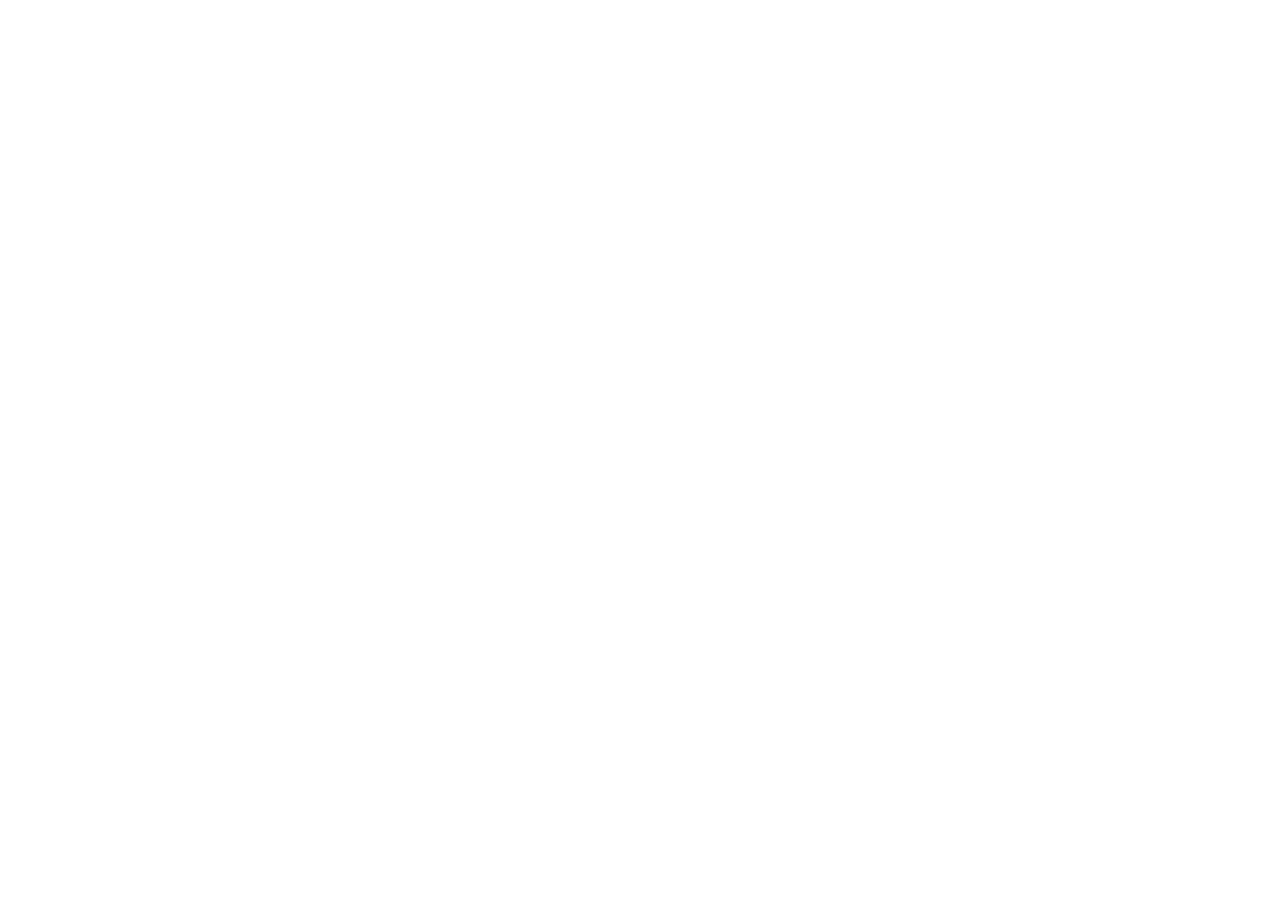
==== index.html @ 815bb505 "create html, css and js files" ====
<!DOCTYPE html>
<html lang="en">
<head>
    <meta charset="UTF-8">
    <meta name="viewport" content="width=device-width, initial-scale=1.0">
    <title>Document</title>
</head>
<body>
    
</body>
</html>
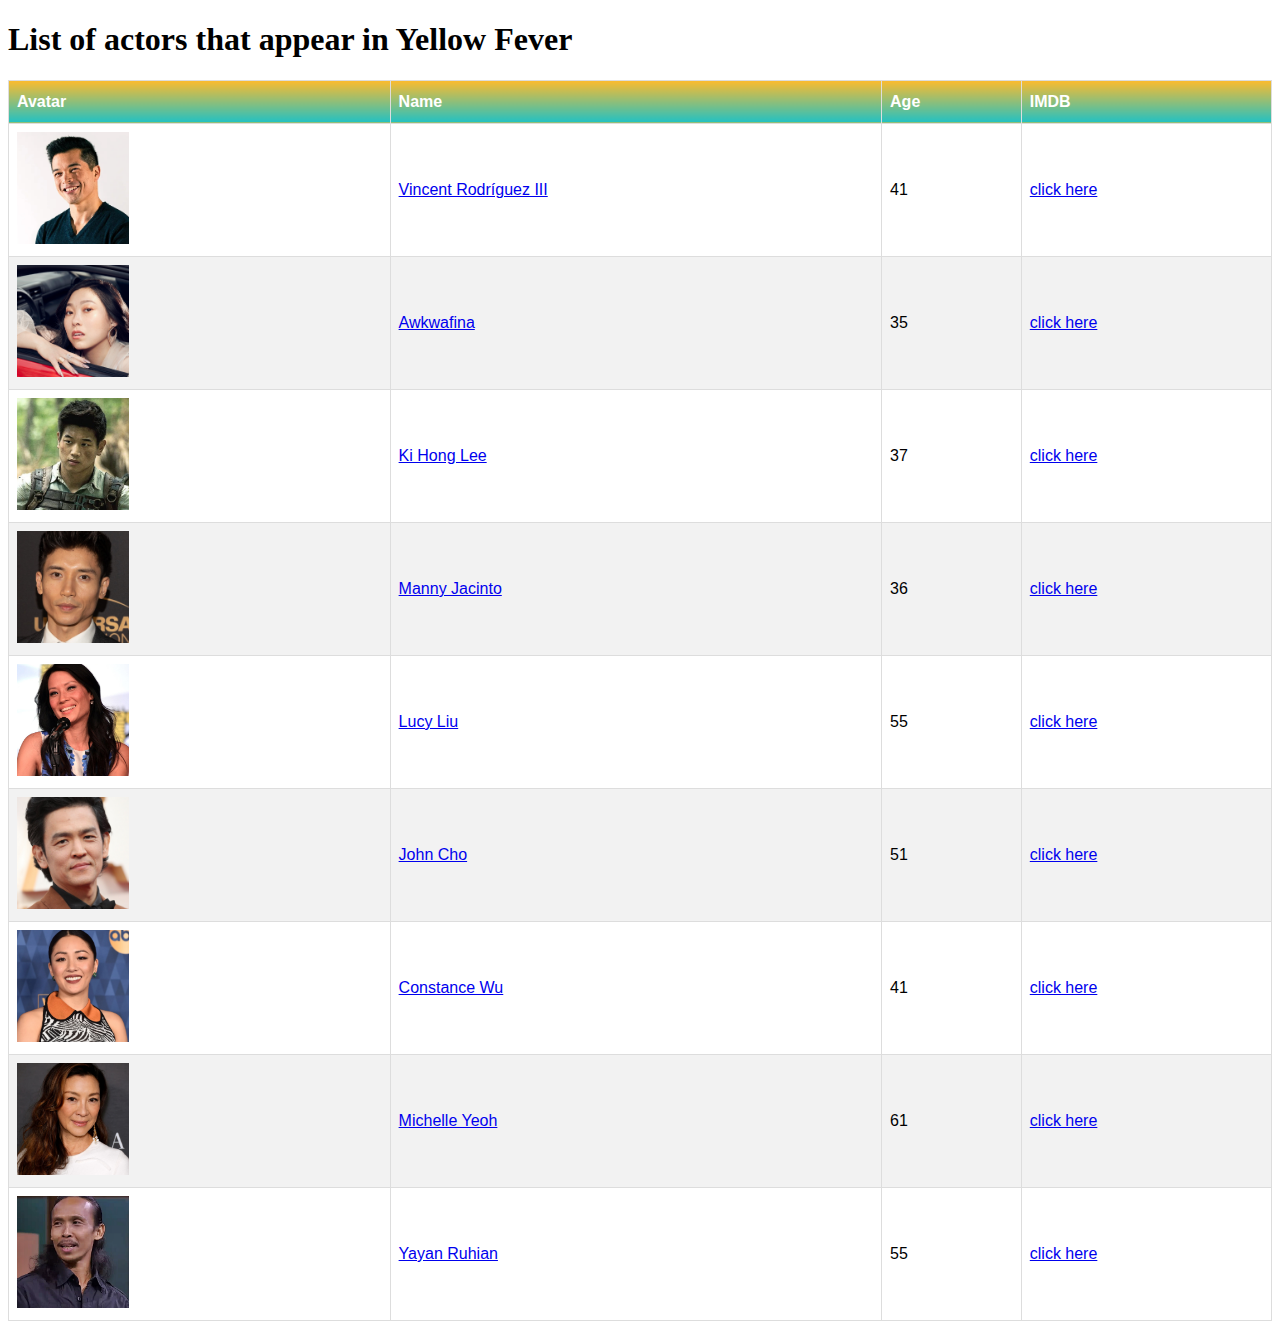
==== commit e0bb17a7: "finish actors table" ====
--- a/index.html
+++ b/index.html
@@ -1,11 +1,22 @@
 <!DOCTYPE html>
-<html lang="en">
-<head>
-    <meta charset="UTF-8">
-    <meta name="viewport" content="width=device-width, initial-scale=1.0">
-    <title>Document</title>
-</head>
-<body>
-    
-</body>
-</html>+<html>
+  <head>
+    <link rel="stylesheet" href="/src/css/index.css" />
+  </head>
+  <body>
+    <h1>List of actors that appear in Yellow Fever</h1>
+    <table id="actors">
+      <thead>
+        <tr>
+          <th>Avatar</th>
+          <th>Name</th>
+          <th>Age</th>
+          <th>IMDB</th>
+        </tr>
+      </thead>
+      <tbody id="actorsInfo"></tbody>
+    </table>
+    <script src="/src/js/actors-data.js"></script>
+    <script src="/src/js/index.js"></script>
+  </body>
+</html>
--- a/src/css/index.css
+++ b/src/css/index.css
@@ -0,0 +1,39 @@
+* {
+  box-sizing: border-box;
+}
+#actors {
+  font-family: Arial, Helvetica, sans-serif;
+  border-collapse: collapse;
+  width: 100%;
+}
+
+#actors img {
+    width: 7em;
+    height: 7em;
+    object-fit: cover;
+}
+#actors td,
+#actors th {
+  border: 1px solid #ddd;
+  padding: 8px;
+}
+
+#actors tr:nth-child(even) {
+  background-color: #f2f2f2;
+}
+
+#actors tr:hover {
+  background-color: #ddd;
+}
+
+#actors th {
+  padding-top: 12px;
+  padding-bottom: 12px;
+  text-align: left;
+  background: linear-gradient(
+    0deg,
+    rgba(34, 193, 195, 1) 0%,
+    rgba(253, 187, 45, 1) 100%
+  );
+  color: white;
+}
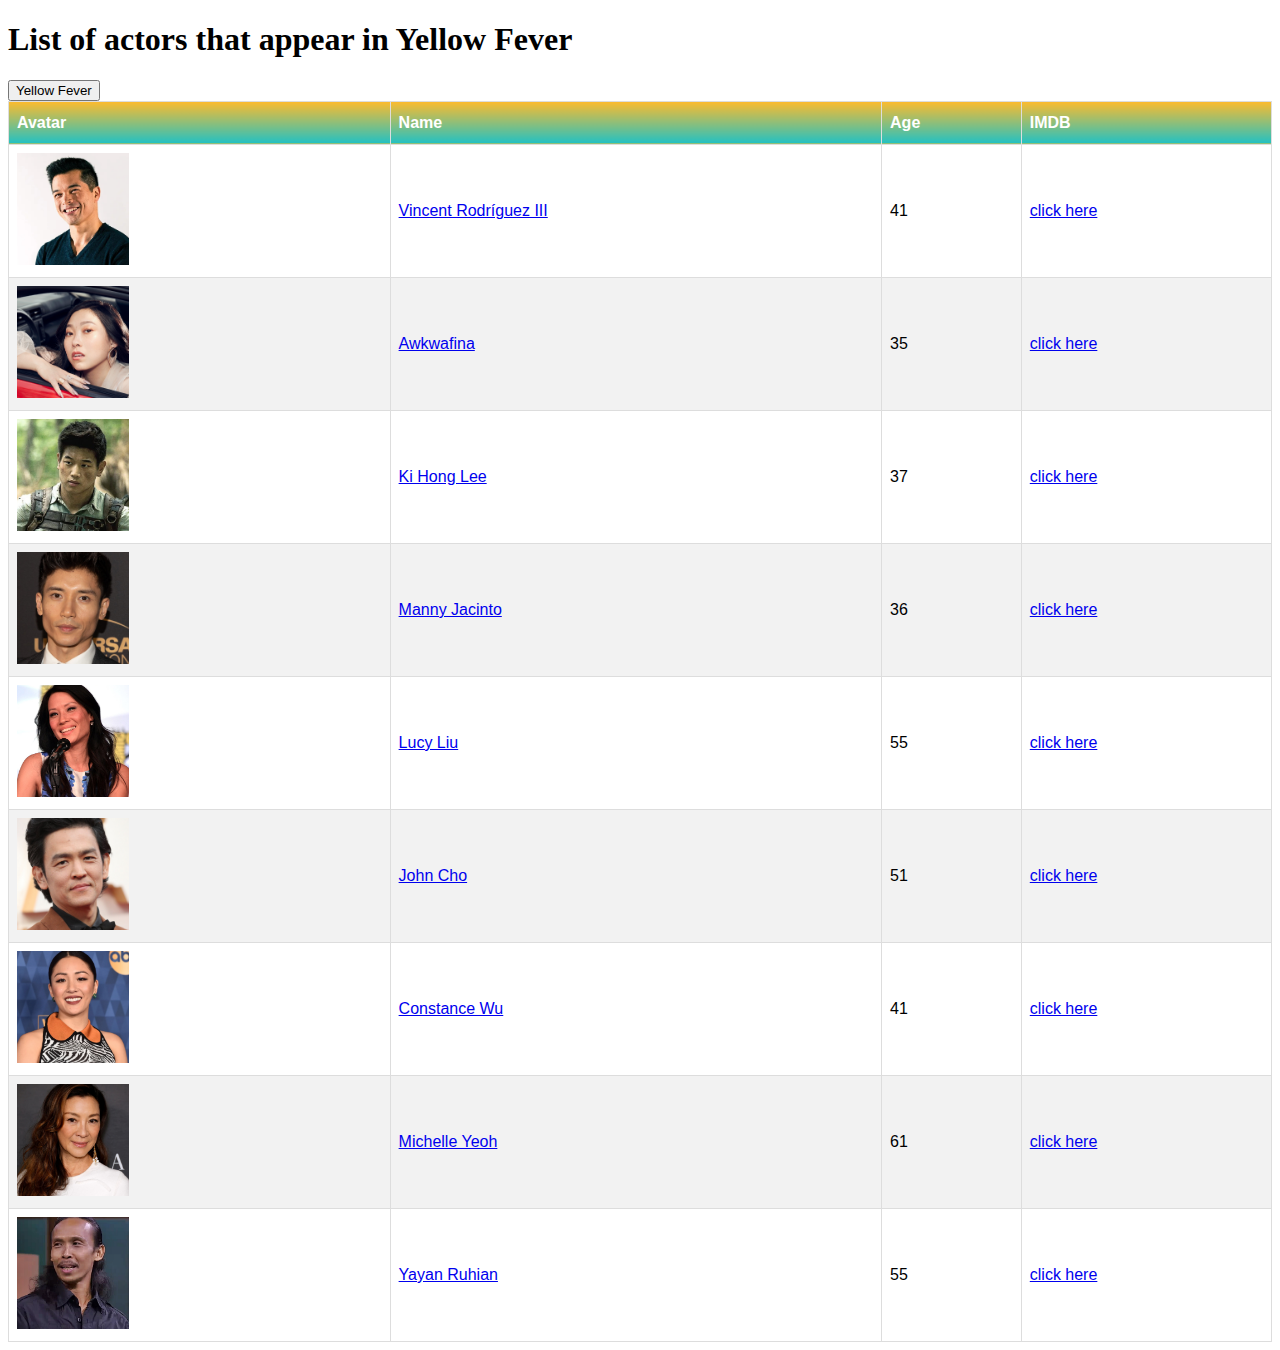
==== commit 0b1a38c5: "create actors table html" ====
--- a/index.html
+++ b/index.html
@@ -5,6 +5,7 @@
   </head>
   <body>
     <h1>List of actors that appear in Yellow Fever</h1>
+    <button>Yellow Fever</button>
     <table id="actors">
       <thead>
         <tr>
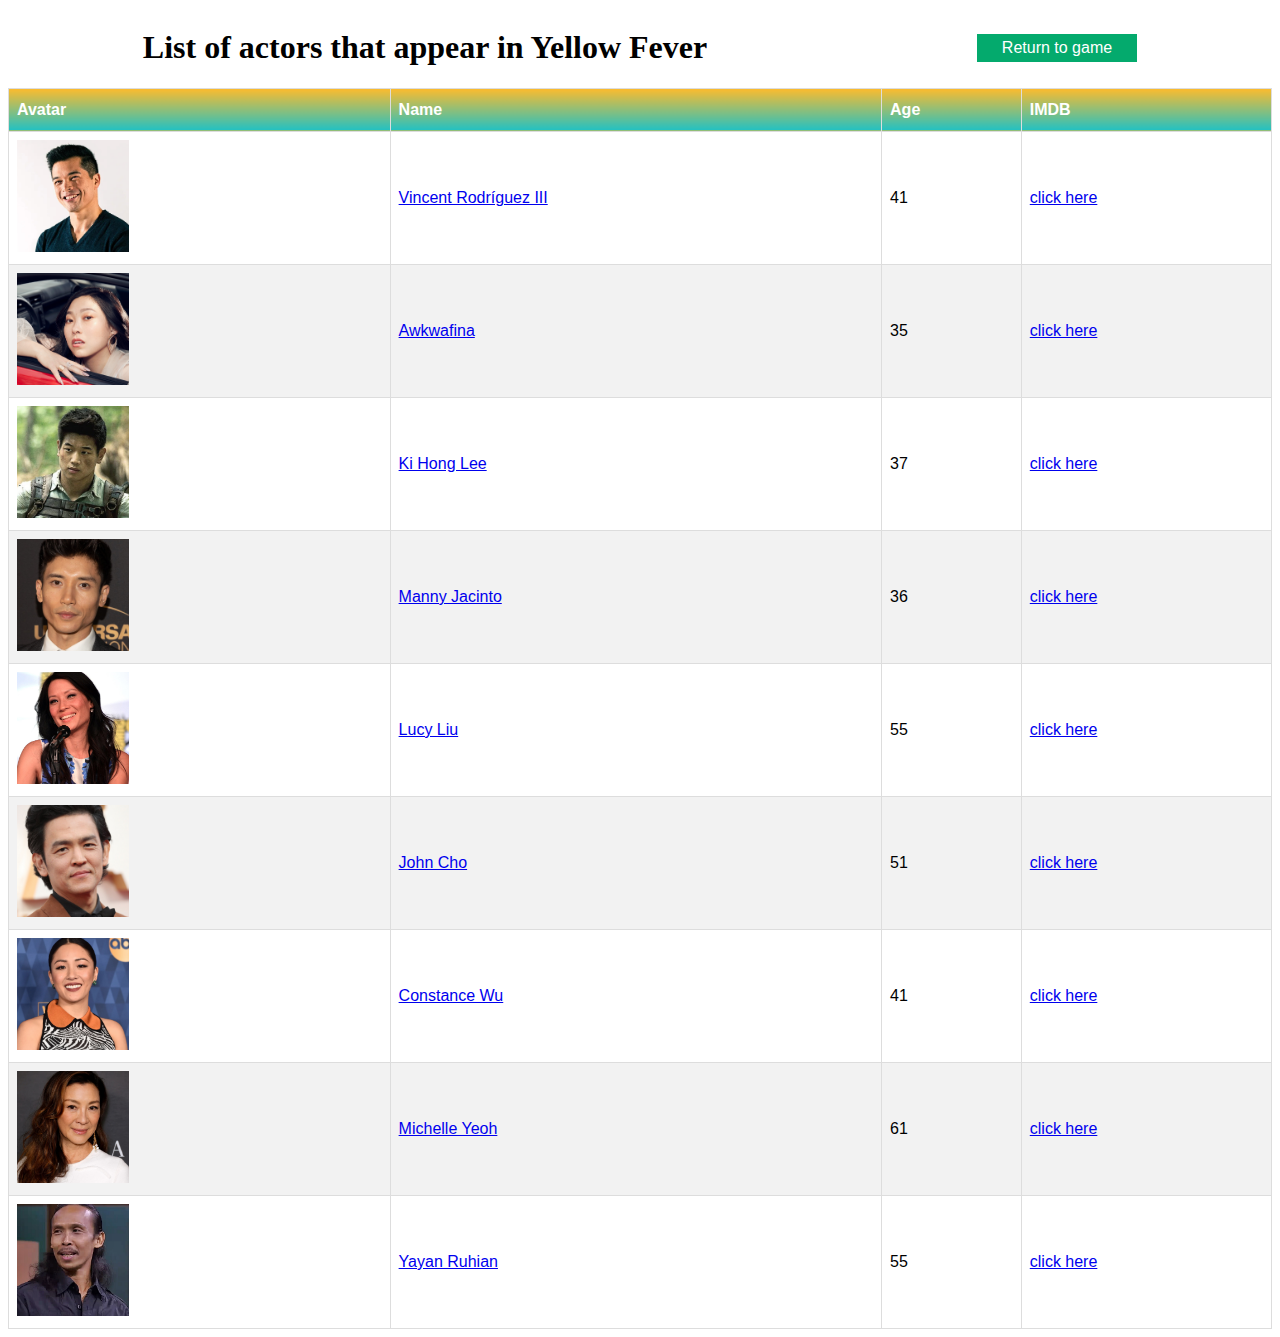
==== commit 74a99488: "fix return-to-game button" ====
--- a/index.html
+++ b/index.html
@@ -4,8 +4,10 @@
     <link rel="stylesheet" href="/src/css/index.css" />
   </head>
   <body>
-    <h1>List of actors that appear in Yellow Fever</h1>
-    <button>Yellow Fever</button>
+    <div class="header">
+      <h1>List of actors that appear in Yellow Fever</h1>
+      <button id="return-to-game-button">Return to game</button>
+    </div>
     <table id="actors">
       <thead>
         <tr>
@@ -15,7 +17,9 @@
           <th>IMDB</th>
         </tr>
       </thead>
-      <tbody id="actorsInfo"></tbody>
+      <tbody id="actorsInfo">
+        
+      </tbody>
     </table>
     <script src="/src/js/actors-data.js"></script>
     <script src="/src/js/index.js"></script>
--- a/src/css/index.css
+++ b/src/css/index.css
@@ -37,3 +37,22 @@
   );
   color: white;
 }
+
+#return-to-game-button {
+  background-color: #04AA6D;
+  border: none;
+  color: white;
+  padding: 5px 25px;
+  text-align: center;
+  text-decoration: none;
+  display: inline-block;
+  font-size: 16px;
+  cursor: pointer;
+
+}
+
+.header {
+  display: flex;
+  justify-content: space-around;
+  align-items: center;
+}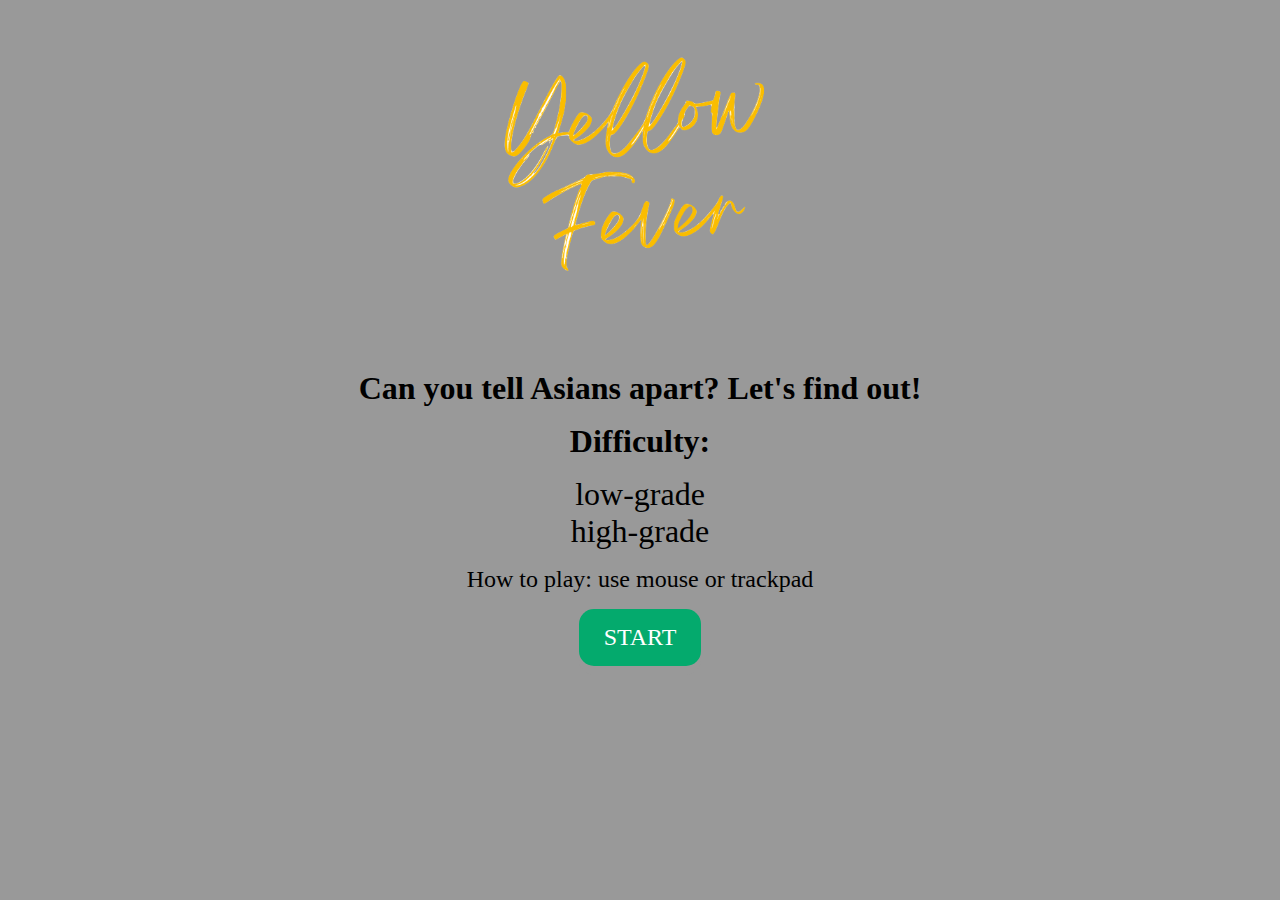
==== commit bee1982f: "change main HTML name" ====
--- a/index.html
+++ b/index.html
@@ -1,27 +1,25 @@
 <!DOCTYPE html>
-<html>
+<html lang="en">
   <head>
-    <link rel="stylesheet" href="/src/css/index.css" />
+    <meta charset="UTF-8" />
+    <meta name="viewport" content="width=device-width, initial-scale=1.0" />
+    <link rel="stylesheet" href="src/css/start-game.css" />
+    <title>Yellow Fever</title>
   </head>
   <body>
-    <div class="header">
-      <h1>List of actors that appear in Yellow Fever</h1>
-      <button id="return-to-game-button">Return to game</button>
-    </div>
-    <table id="actors">
-      <thead>
-        <tr>
-          <th>Avatar</th>
-          <th>Name</th>
-          <th>Age</th>
-          <th>IMDB</th>
-        </tr>
-      </thead>
-      <tbody id="actorsInfo">
-        
-      </tbody>
-    </table>
-    <script src="/src/js/actors-data.js"></script>
-    <script src="/src/js/index.js"></script>
+    <header>
+      <img id="logo" src="/src/assets/images/Logo.png" alt="" />
+    </header>
+    <h1>Can you tell Asians apart? 
+      Let's find out!</h1>
+      <!-- <p id="disclaimer">Disclaimer: in order to maintain a well-balanced difficulty, I've excluded Indians and very famous actors. If you're easily offended (e.g. social justice warriors and snowflakes), please don't play this game :)</p> -->
+    <h2>Difficulty:</h2>
+    <ol id="difficulty">
+      <li id="low-grade">low-grade</li>
+      <li id="high-grade">high-grade</li>
+    </ol>
+    <p id="how-to-play">How to play: use mouse or trackpad</p>
+    <button id="startButton">START</button>
+    <script src="src/js/start-game.js"></script>
   </body>
 </html>
--- a/src/css/start-game.css
+++ b/src/css/start-game.css
@@ -0,0 +1,81 @@
+* {
+  box-sizing: border-box;
+  padding: 0;
+  margin: 0;
+  font-family: "Nanum Brush Script";
+  list-style-type: none;
+}
+
+body {
+  background-color: #999;
+  display: flex;
+  flex-direction: column;
+  justify-content: center;
+  align-items: center;
+  gap: 1em;
+}
+
+#logo {
+  width: 350px;
+  height: 350px;
+}
+
+h2 {
+  font-size: 2em;
+}
+
+/* #disclaimer {
+  font-size: 1.5em;
+  text-align: center;
+  width: 70%;
+} */
+#difficulty {
+  display: flex;
+  flex-direction: column;
+  align-items: center;
+  font-size: 2em;
+}
+
+#how-to-play {
+  font-size: 1.5em;
+}
+
+#startButton {
+  display: inline-block;
+  padding: 15px 25px;
+  font-size: 24px;
+  cursor: pointer;
+  text-align: center;
+  text-decoration: none;
+  outline: none;
+  color: #fff;
+  background-color: #04aa6d;
+  border: none;
+  border-radius: 15px;
+  box-shadow: 0 9px #999;
+}
+
+#startButton:hover {
+  background-color: #3e8e41;
+}
+#low-grade:hover {
+  text-shadow: #fc0 1px 0 10px;
+}
+#high-grade:hover {
+  text-shadow: #fc0 1px 0 10px;
+}
+
+#startButton:active {
+  background-color: #3e8e41;
+  box-shadow: 0 5px #666;
+  transform: translateY(4px);
+}
+
+/* #low-grade:active:hover, #high-grade:active:hover {
+  background-color: grey;
+} */
+
+#low-grade,
+#high-grade {
+  cursor: pointer;
+}
